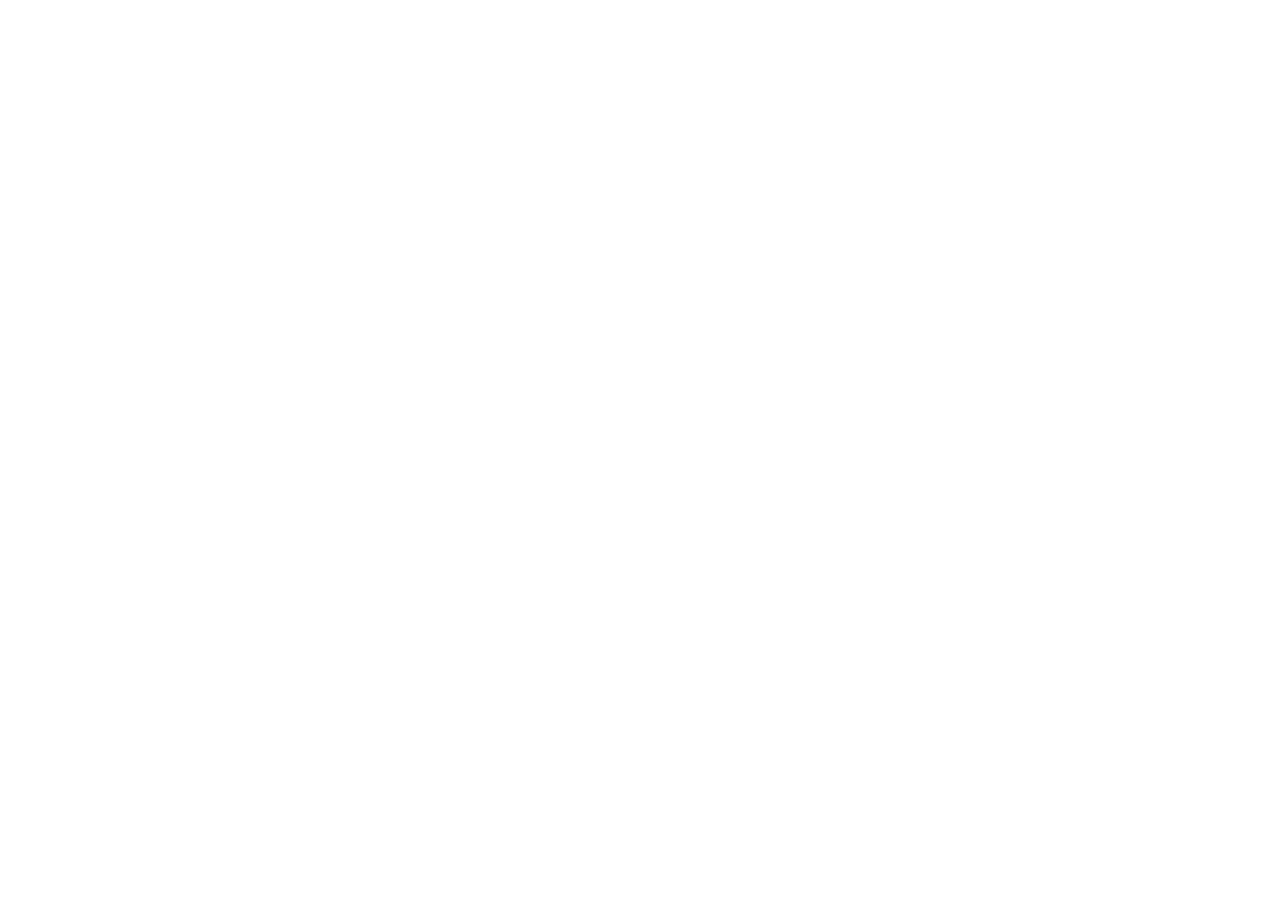
==== login.html @ ccfc02e6 "init project" ====
<!DOCTYPE html>
<html lang="en">

<head>
    <meta charset="UTF-8">
    <meta http-equiv="X-UA-Compatible" content="IE=edge">
    <meta name="viewport" content="width=device-width, initial-scale=1.0">
    <title>Document</title>
</head>

<body>

</body>

</html>
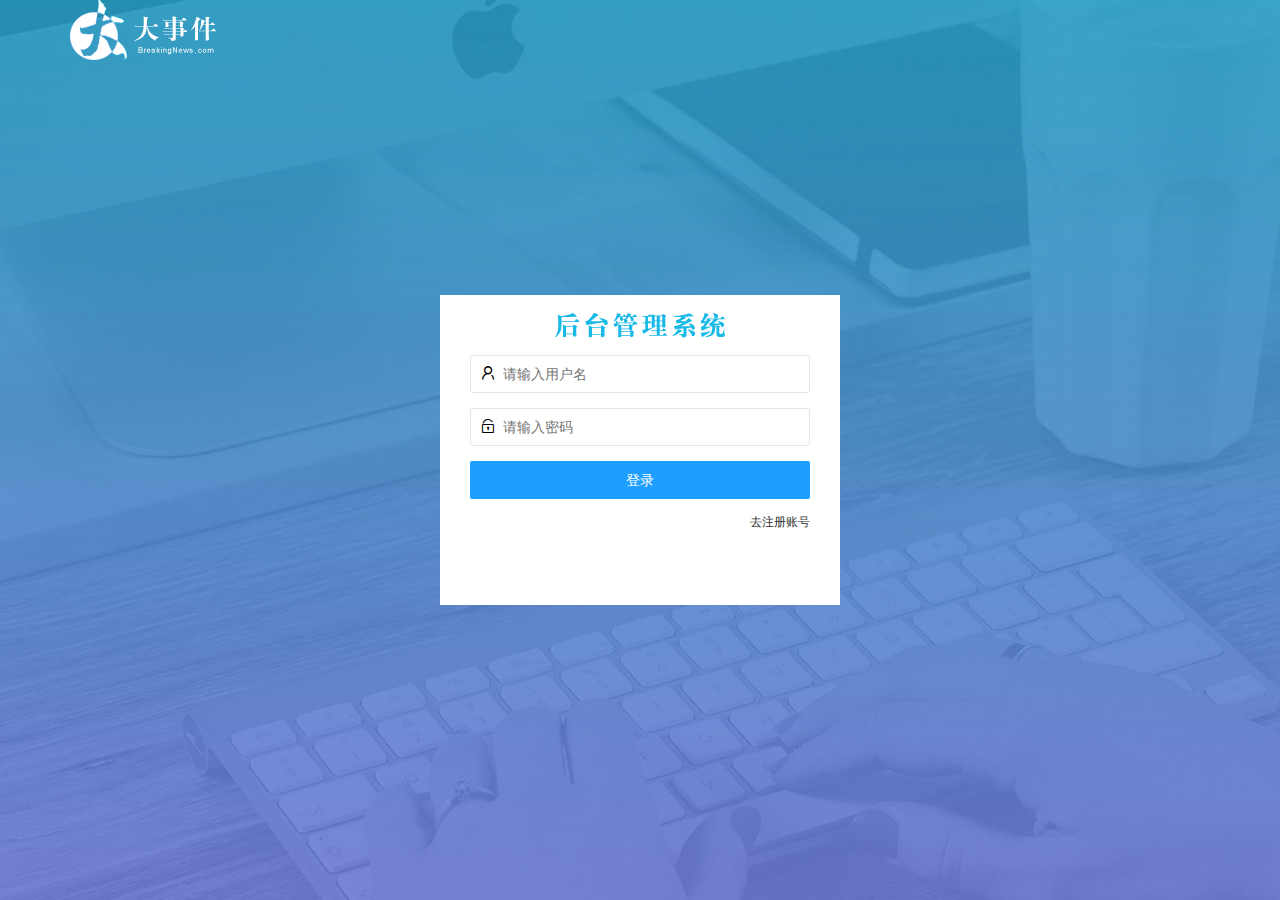
==== commit 0af7b463: "完成了登录和注册功能的开发" ====
--- a/login.html
+++ b/login.html
@@ -5,11 +5,90 @@
     <meta charset="UTF-8">
     <meta http-equiv="X-UA-Compatible" content="IE=edge">
     <meta name="viewport" content="width=device-width, initial-scale=1.0">
-    <title>Document</title>
+    <title>大事件登录注册</title>
+
+    <!-- 导入layui样式 -->
+    <link rel="stylesheet" href="assets/lib/layui/css/layui.css">
+    <link rel="stylesheet" href="assets/css/login.css">
 </head>
 
 <body>
+    <!-- 头部logo区域 -->
+    <div class="layui-main">
+        <img src="assets/images/logo.png" alt="" />
+    </div>
+    <!-- 登录注册区域 -->
+    <div class="loginAndRegBox">
 
+
+        <div class="title-box"></div>
+        <!-- 登录div -->
+        <div class="login-box">
+            <!-- 登录表单 -->
+            <form class="layui-form" id="form_login">
+                <!-- 用户名 -->
+                <div class="layui-form-item">
+                    <i class="layui-icon layui-icon-username"></i>
+                    <input type="text" required lay-verify="required" name="username" placeholder="请输入用户名" autocomplete="off" class="layui-input">
+
+                </div>
+                <!-- 密码 -->
+                <div class="layui-form-item">
+                    <i class="layui-icon layui-icon-password"></i>
+                    <input type="password" required lay-verify="required|pwd" name="password" placeholder="请输入密码" autocomplete="off" class="layui-input">
+                </div>
+                <!-- 登录按钮 -->
+                <div class="layui-form-item">
+                    <button class="layui-btn layui-btn-fluid layui-btn-normal" lay-submit lay-filter="formDemo">登录</button>
+
+                </div>
+                <div class="layui-form-item links">
+                    <a href="javascript:;" id="link_reg">去注册账号</a>
+                </div>
+            </form>
+
+        </div>
+        <!-- 注册div -->
+        <div class="reg-box">
+            <!-- 注册表单 -->
+            <form class="layui-form" id="form_reg">
+                <!-- 用户名 -->
+                <div class="layui-form-item">
+                    <i class="layui-icon layui-icon-username"></i>
+                    <input type="text" name="username" required lay-verify="required" placeholder="请输入用户名" autocomplete="off" class="layui-input">
+
+                </div>
+                <!-- 密码 -->
+                <div class="layui-form-item">
+                    <i class="layui-icon layui-icon-password"></i>
+                    <input type="password" name="password" required lay-verify="required|pwd" placeholder="请输入密码" autocomplete="off" class="layui-input">
+                </div>
+                <!-- 确认密码 -->
+                <div class="layui-form-item">
+                    <i class="layui-icon layui-icon-password"></i>
+                    <input type="password" name="repassword" required lay-verify="required|pwd|repwd" placeholder="再次确认密码" autocomplete="off" class="layui-input">
+                </div>
+                <!-- 注册按钮 -->
+                <div class="layui-form-item">
+                    <button class="layui-btn layui-btn-fluid layui-btn-normal" lay-submit lay-filter="formDemo">注册</button>
+
+                </div>
+                <div class="layui-form-item links">
+                    <a href="javascript:;" id="link_login">去登录</a>
+                </div>
+            </form>
+
+        </div>
+
+    </div>
+    <!-- 导入layuiJS文件 -->
+    <script src="assets/lib/layui/layui.all.js"></script>
+    <!-- 导入jQuery -->
+    <script src="assets/lib/jquery.js"></script>
+    <!-- 导入自己封装的baseAPI -->
+    <script src="assets/js/baseAPI.js"></script>
+    <!-- 导入自己的js -->
+    <script src="assets/js/login.js"></script>
 </body>
 
 </html>--- a/assets/lib/layui/css/layui.css
+++ b/assets/lib/layui/css/layui.css
@@ -0,0 +1,2 @@
+/** layui-v2.5.5 MIT License By https://www.layui.com */
+ .layui-inline,img{display:inline-block;vertical-align:middle}h1,h2,h3,h4,h5,h6{font-weight:400}.layui-edge,.layui-header,.layui-inline,.layui-main{position:relative}.layui-body,.layui-edge,.layui-elip{overflow:hidden}.layui-btn,.layui-edge,.layui-inline,img{vertical-align:middle}.layui-btn,.layui-disabled,.layui-icon,.layui-unselect{-moz-user-select:none;-webkit-user-select:none;-ms-user-select:none}.layui-elip,.layui-form-checkbox span,.layui-form-pane .layui-form-label{text-overflow:ellipsis;white-space:nowrap}.layui-breadcrumb,.layui-tree-btnGroup{visibility:hidden}blockquote,body,button,dd,div,dl,dt,form,h1,h2,h3,h4,h5,h6,input,li,ol,p,pre,td,textarea,th,ul{margin:0;padding:0;-webkit-tap-highlight-color:rgba(0,0,0,0)}a:active,a:hover{outline:0}img{border:none}li{list-style:none}table{border-collapse:collapse;border-spacing:0}h4,h5,h6{font-size:100%}button,input,optgroup,option,select,textarea{font-family:inherit;font-size:inherit;font-style:inherit;font-weight:inherit;outline:0}pre{white-space:pre-wrap;white-space:-moz-pre-wrap;white-space:-pre-wrap;white-space:-o-pre-wrap;word-wrap:break-word}body{line-height:24px;font:14px Helvetica Neue,Helvetica,PingFang SC,Tahoma,Arial,sans-serif}hr{height:1px;margin:10px 0;border:0;clear:both}a{color:#333;text-decoration:none}a:hover{color:#777}a cite{font-style:normal;*cursor:pointer}.layui-border-box,.layui-border-box *{box-sizing:border-box}.layui-box,.layui-box *{box-sizing:content-box}.layui-clear{clear:both;*zoom:1}.layui-clear:after{content:'\20';clear:both;*zoom:1;display:block;height:0}.layui-inline{*display:inline;*zoom:1}.layui-edge{display:inline-block;width:0;height:0;border-width:6px;border-style:dashed;border-color:transparent}.layui-edge-top{top:-4px;border-bottom-color:#999;border-bottom-style:solid}.layui-edge-right{border-left-color:#999;border-left-style:solid}.layui-edge-bottom{top:2px;border-top-color:#999;border-top-style:solid}.layui-edge-left{border-right-color:#999;border-right-style:solid}.layui-disabled,.layui-disabled:hover{color:#d2d2d2!important;cursor:not-allowed!important}.layui-circle{border-radius:100%}.layui-show{display:block!important}.layui-hide{display:none!important}@font-face{font-family:layui-icon;src:url(../font/iconfont.eot?v=250);src:url(../font/iconfont.eot?v=250#iefix) format('embedded-opentype'),url(../font/iconfont.woff2?v=250) format('woff2'),url(../font/iconfont.woff?v=250) format('woff'),url(../font/iconfont.ttf?v=250) format('truetype'),url(../font/iconfont.svg?v=250#layui-icon) format('svg')}.layui-icon{font-family:layui-icon!important;font-size:16px;font-style:normal;-webkit-font-smoothing:antialiased;-moz-osx-font-smoothing:grayscale}.layui-icon-reply-fill:before{content:"\e611"}.layui-icon-set-fill:before{content:"\e614"}.layui-icon-menu-fill:before{content:"\e60f"}.layui-icon-search:before{content:"\e615"}.layui-icon-share:before{content:"\e641"}.layui-icon-set-sm:before{content:"\e620"}.layui-icon-engine:before{content:"\e628"}.layui-icon-close:before{content:"\1006"}.layui-icon-close-fill:before{content:"\1007"}.layui-icon-chart-screen:before{content:"\e629"}.layui-icon-star:before{content:"\e600"}.layui-icon-circle-dot:before{content:"\e617"}.layui-icon-chat:before{content:"\e606"}.layui-icon-release:before{content:"\e609"}.layui-icon-list:before{content:"\e60a"}.layui-icon-chart:before{content:"\e62c"}.layui-icon-ok-circle:before{content:"\1005"}.layui-icon-layim-theme:before{content:"\e61b"}.layui-icon-table:before{content:"\e62d"}.layui-icon-right:before{content:"\e602"}.layui-icon-left:before{content:"\e603"}.layui-icon-cart-simple:before{content:"\e698"}.layui-icon-face-cry:before{content:"\e69c"}.layui-icon-face-smile:before{content:"\e6af"}.layui-icon-survey:before{content:"\e6b2"}.layui-icon-tree:before{content:"\e62e"}.layui-icon-upload-circle:before{content:"\e62f"}.layui-icon-add-circle:before{content:"\e61f"}.layui-icon-download-circle:before{content:"\e601"}.layui-icon-templeate-1:before{content:"\e630"}.layui-icon-util:before{content:"\e631"}.layui-icon-face-surprised:before{content:"\e664"}.layui-icon-edit:before{content:"\e642"}.layui-icon-speaker:before{content:"\e645"}.layui-icon-down:before{content:"\e61a"}.layui-icon-file:before{content:"\e621"}.layui-icon-layouts:before{content:"\e632"}.layui-icon-rate-half:before{content:"\e6c9"}.layui-icon-add-circle-fine:before{content:"\e608"}.layui-icon-prev-circle:before{content:"\e633"}.layui-icon-read:before{content:"\e705"}.layui-icon-404:before{content:"\e61c"}.layui-icon-carousel:before{content:"\e634"}.layui-icon-help:before{content:"\e607"}.layui-icon-code-circle:before{content:"\e635"}.layui-icon-water:before{content:"\e636"}.layui-icon-username:before{content:"\e66f"}.layui-icon-find-fill:before{content:"\e670"}.layui-icon-about:before{content:"\e60b"}.layui-icon-location:before{content:"\e715"}.layui-icon-up:before{content:"\e619"}.layui-icon-pause:before{content:"\e651"}.layui-icon-date:before{content:"\e637"}.layui-icon-layim-uploadfile:before{content:"\e61d"}.layui-icon-delete:before{content:"\e640"}.layui-icon-play:before{content:"\e652"}.layui-icon-top:before{content:"\e604"}.layui-icon-friends:before{content:"\e612"}.layui-icon-refresh-3:before{content:"\e9aa"}.layui-icon-ok:before{content:"\e605"}.layui-icon-layer:before{content:"\e638"}.layui-icon-face-smile-fine:before{content:"\e60c"}.layui-icon-dollar:before{content:"\e659"}.layui-icon-group:before{content:"\e613"}.layui-icon-layim-download:before{content:"\e61e"}.layui-icon-picture-fine:before{content:"\e60d"}.layui-icon-link:before{content:"\e64c"}.layui-icon-diamond:before{content:"\e735"}.layui-icon-log:before{content:"\e60e"}.layui-icon-rate-solid:before{content:"\e67a"}.layui-icon-fonts-del:before{content:"\e64f"}.layui-icon-unlink:before{content:"\e64d"}.layui-icon-fonts-clear:before{content:"\e639"}.layui-icon-triangle-r:before{content:"\e623"}.layui-icon-circle:before{content:"\e63f"}.layui-icon-radio:before{content:"\e643"}.layui-icon-align-center:before{content:"\e647"}.layui-icon-align-right:before{content:"\e648"}.layui-icon-align-left:before{content:"\e649"}.layui-icon-loading-1:before{content:"\e63e"}.layui-icon-return:before{content:"\e65c"}.layui-icon-fonts-strong:before{content:"\e62b"}.layui-icon-upload:before{content:"\e67c"}.layui-icon-dialogue:before{content:"\e63a"}.layui-icon-video:before{content:"\e6ed"}.layui-icon-headset:before{content:"\e6fc"}.layui-icon-cellphone-fine:before{content:"\e63b"}.layui-icon-add-1:before{content:"\e654"}.layui-icon-face-smile-b:before{content:"\e650"}.layui-icon-fonts-html:before{content:"\e64b"}.layui-icon-form:before{content:"\e63c"}.layui-icon-cart:before{content:"\e657"}.layui-icon-camera-fill:before{content:"\e65d"}.layui-icon-tabs:before{content:"\e62a"}.layui-icon-fonts-code:before{content:"\e64e"}.layui-icon-fire:before{content:"\e756"}.layui-icon-set:before{content:"\e716"}.layui-icon-fonts-u:before{content:"\e646"}.layui-icon-triangle-d:before{content:"\e625"}.layui-icon-tips:before{content:"\e702"}.layui-icon-picture:before{content:"\e64a"}.layui-icon-more-vertical:before{content:"\e671"}.layui-icon-flag:before{content:"\e66c"}.layui-icon-loading:before{content:"\e63d"}.layui-icon-fonts-i:before{content:"\e644"}.layui-icon-refresh-1:before{content:"\e666"}.layui-icon-rmb:before{content:"\e65e"}.layui-icon-home:before{content:"\e68e"}.layui-icon-user:before{content:"\e770"}.layui-icon-notice:before{content:"\e667"}.layui-icon-login-weibo:before{content:"\e675"}.layui-icon-voice:before{content:"\e688"}.layui-icon-upload-drag:before{content:"\e681"}.layui-icon-login-qq:before{content:"\e676"}.layui-icon-snowflake:before{content:"\e6b1"}.layui-icon-file-b:before{content:"\e655"}.layui-icon-template:before{content:"\e663"}.layui-icon-auz:before{content:"\e672"}.layui-icon-console:before{content:"\e665"}.layui-icon-app:before{content:"\e653"}.layui-icon-prev:before{content:"\e65a"}.layui-icon-website:before{content:"\e7ae"}.layui-icon-next:before{content:"\e65b"}.layui-icon-component:before{content:"\e857"}.layui-icon-more:before{content:"\e65f"}.layui-icon-login-wechat:before{content:"\e677"}.layui-icon-shrink-right:before{content:"\e668"}.layui-icon-spread-left:before{content:"\e66b"}.layui-icon-camera:before{content:"\e660"}.layui-icon-note:before{content:"\e66e"}.layui-icon-refresh:before{content:"\e669"}.layui-icon-female:before{content:"\e661"}.layui-icon-male:before{content:"\e662"}.layui-icon-password:before{content:"\e673"}.layui-icon-senior:before{content:"\e674"}.layui-icon-theme:before{content:"\e66a"}.layui-icon-tread:before{content:"\e6c5"}.layui-icon-praise:before{content:"\e6c6"}.layui-icon-star-fill:before{content:"\e658"}.layui-icon-rate:before{content:"\e67b"}.layui-icon-template-1:before{content:"\e656"}.layui-icon-vercode:before{content:"\e679"}.layui-icon-cellphone:before{content:"\e678"}.layui-icon-screen-full:before{content:"\e622"}.layui-icon-screen-restore:before{content:"\e758"}.layui-icon-cols:before{content:"\e610"}.layui-icon-export:before{content:"\e67d"}.layui-icon-print:before{content:"\e66d"}.layui-icon-slider:before{content:"\e714"}.layui-icon-addition:before{content:"\e624"}.layui-icon-subtraction:before{content:"\e67e"}.layui-icon-service:before{content:"\e626"}.layui-icon-transfer:before{content:"\e691"}.layui-main{width:1140px;margin:0 auto}.layui-header{z-index:1000;height:60px}.layui-header a:hover{transition:all .5s;-webkit-transition:all .5s}.layui-side{position:fixed;left:0;top:0;bottom:0;z-index:999;width:200px;overflow-x:hidden}.layui-side-scroll{position:relative;width:220px;height:100%;overflow-x:hidden}.layui-body{position:absolute;left:200px;right:0;top:0;bottom:0;z-index:998;width:auto;overflow-y:auto;box-sizing:border-box}.layui-layout-body{overflow:hidden}.layui-layout-admin .layui-header{background-color:#23262E}.layui-layout-admin .layui-side{top:60px;width:200px;overflow-x:hidden}.layui-layout-admin .layui-body{position:fixed;top:60px;bottom:44px}.layui-layout-admin .layui-main{width:auto;margin:0 15px}.layui-layout-admin .layui-footer{position:fixed;left:200px;right:0;bottom:0;height:44px;line-height:44px;padding:0 15px;background-color:#eee}.layui-layout-admin .layui-logo{position:absolute;left:0;top:0;width:200px;height:100%;line-height:60px;text-align:center;color:#009688;font-size:16px}.layui-layout-admin .layui-header .layui-nav{background:0 0}.layui-layout-left{position:absolute!important;left:200px;top:0}.layui-layout-right{position:absolute!important;right:0;top:0}.layui-container{position:relative;margin:0 auto;padding:0 15px;box-sizing:border-box}.layui-fluid{position:relative;margin:0 auto;padding:0 15px}.layui-row:after,.layui-row:before{content:'';display:block;clear:both}.layui-col-lg1,.layui-col-lg10,.layui-col-lg11,.layui-col-lg12,.layui-col-lg2,.layui-col-lg3,.layui-col-lg4,.layui-col-lg5,.layui-col-lg6,.layui-col-lg7,.layui-col-lg8,.layui-col-lg9,.layui-col-md1,.layui-col-md10,.layui-col-md11,.layui-col-md12,.layui-col-md2,.layui-col-md3,.layui-col-md4,.layui-col-md5,.layui-col-md6,.layui-col-md7,.layui-col-md8,.layui-col-md9,.layui-col-sm1,.layui-col-sm10,.layui-col-sm11,.layui-col-sm12,.layui-col-sm2,.layui-col-sm3,.layui-col-sm4,.layui-col-sm5,.layui-col-sm6,.layui-col-sm7,.layui-col-sm8,.layui-col-sm9,.layui-col-xs1,.layui-col-xs10,.layui-col-xs11,.layui-col-xs12,.layui-col-xs2,.layui-col-xs3,.layui-col-xs4,.layui-col-xs5,.layui-col-xs6,.layui-col-xs7,.layui-col-xs8,.layui-col-xs9{position:relative;display:block;box-sizing:border-box}.layui-col-xs1,.layui-col-xs10,.layui-col-xs11,.layui-col-xs12,.layui-col-xs2,.layui-col-xs3,.layui-col-xs4,.layui-col-xs5,.layui-col-xs6,.layui-col-xs7,.layui-col-xs8,.layui-col-xs9{float:left}.layui-col-xs1{width:8.33333333%}.layui-col-xs2{width:16.66666667%}.layui-col-xs3{width:25%}.layui-col-xs4{width:33.33333333%}.layui-col-xs5{width:41.66666667%}.layui-col-xs6{width:50%}.layui-col-xs7{width:58.33333333%}.layui-col-xs8{width:66.66666667%}.layui-col-xs9{width:75%}.layui-col-xs10{width:83.33333333%}.layui-col-xs11{width:91.66666667%}.layui-col-xs12{width:100%}.layui-col-xs-offset1{margin-left:8.33333333%}.layui-col-xs-offset2{margin-left:16.66666667%}.layui-col-xs-offset3{margin-left:25%}.layui-col-xs-offset4{margin-left:33.33333333%}.layui-col-xs-offset5{margin-left:41.66666667%}.layui-col-xs-offset6{margin-left:50%}.layui-col-xs-offset7{margin-left:58.33333333%}.layui-col-xs-offset8{margin-left:66.66666667%}.layui-col-xs-offset9{margin-left:75%}.layui-col-xs-offset10{margin-left:83.33333333%}.layui-col-xs-offset11{margin-left:91.66666667%}.layui-col-xs-offset12{margin-left:100%}@media screen and (max-width:768px){.layui-hide-xs{display:none!important}.layui-show-xs-block{display:block!important}.layui-show-xs-inline{display:inline!important}.layui-show-xs-inline-block{display:inline-block!important}}@media screen and (min-width:768px){.layui-container{width:750px}.layui-hide-sm{display:none!important}.layui-show-sm-block{display:block!important}.layui-show-sm-inline{display:inline!important}.layui-show-sm-inline-block{display:inline-block!important}.layui-col-sm1,.layui-col-sm10,.layui-col-sm11,.layui-col-sm12,.layui-col-sm2,.layui-col-sm3,.layui-col-sm4,.layui-col-sm5,.layui-col-sm6,.layui-col-sm7,.layui-col-sm8,.layui-col-sm9{float:left}.layui-col-sm1{width:8.33333333%}.layui-col-sm2{width:16.66666667%}.layui-col-sm3{width:25%}.layui-col-sm4{width:33.33333333%}.layui-col-sm5{width:41.66666667%}.layui-col-sm6{width:50%}.layui-col-sm7{width:58.33333333%}.layui-col-sm8{width:66.66666667%}.layui-col-sm9{width:75%}.layui-col-sm10{width:83.33333333%}.layui-col-sm11{width:91.66666667%}.layui-col-sm12{width:100%}.layui-col-sm-offset1{margin-left:8.33333333%}.layui-col-sm-offset2{margin-left:16.66666667%}.layui-col-sm-offset3{margin-left:25%}.layui-col-sm-offset4{margin-left:33.33333333%}.layui-col-sm-offset5{margin-left:41.66666667%}.layui-col-sm-offset6{margin-left:50%}.layui-col-sm-offset7{margin-left:58.33333333%}.layui-col-sm-offset8{margin-left:66.66666667%}.layui-col-sm-offset9{margin-left:75%}.layui-col-sm-offset10{margin-left:83.33333333%}.layui-col-sm-offset11{margin-left:91.66666667%}.layui-col-sm-offset12{margin-left:100%}}@media screen and (min-width:992px){.layui-container{width:970px}.layui-hide-md{display:none!important}.layui-show-md-block{display:block!important}.layui-show-md-inline{display:inline!important}.layui-show-md-inline-block{display:inline-block!important}.layui-col-md1,.layui-col-md10,.layui-col-md11,.layui-col-md12,.layui-col-md2,.layui-col-md3,.layui-col-md4,.layui-col-md5,.layui-col-md6,.layui-col-md7,.layui-col-md8,.layui-col-md9{float:left}.layui-col-md1{width:8.33333333%}.layui-col-md2{width:16.66666667%}.layui-col-md3{width:25%}.layui-col-md4{width:33.33333333%}.layui-col-md5{width:41.66666667%}.layui-col-md6{width:50%}.layui-col-md7{width:58.33333333%}.layui-col-md8{width:66.66666667%}.layui-col-md9{width:75%}.layui-col-md10{width:83.33333333%}.layui-col-md11{width:91.66666667%}.layui-col-md12{width:100%}.layui-col-md-offset1{margin-left:8.33333333%}.layui-col-md-offset2{margin-left:16.66666667%}.layui-col-md-offset3{margin-left:25%}.layui-col-md-offset4{margin-left:33.33333333%}.layui-col-md-offset5{margin-left:41.66666667%}.layui-col-md-offset6{margin-left:50%}.layui-col-md-offset7{margin-left:58.33333333%}.layui-col-md-offset8{margin-left:66.66666667%}.layui-col-md-offset9{margin-left:75%}.layui-col-md-offset10{margin-left:83.33333333%}.layui-col-md-offset11{margin-left:91.66666667%}.layui-col-md-offset12{margin-left:100%}}@media screen and (min-width:1200px){.layui-container{width:1170px}.layui-hide-lg{display:none!important}.layui-show-lg-block{display:block!important}.layui-show-lg-inline{display:inline!important}.layui-show-lg-inline-block{display:inline-block!important}.layui-col-lg1,.layui-col-lg10,.layui-col-lg11,.layui-col-lg12,.layui-col-lg2,.layui-col-lg3,.layui-col-lg4,.layui-col-lg5,.layui-col-lg6,.layui-col-lg7,.layui-col-lg8,.layui-col-lg9{float:left}.layui-col-lg1{width:8.33333333%}.layui-col-lg2{width:16.66666667%}.layui-col-lg3{width:25%}.layui-col-lg4{width:33.33333333%}.layui-col-lg5{width:41.66666667%}.layui-col-lg6{width:50%}.layui-col-lg7{width:58.33333333%}.layui-col-lg8{width:66.66666667%}.layui-col-lg9{width:75%}.layui-col-lg10{width:83.33333333%}.layui-col-lg11{width:91.66666667%}.layui-col-lg12{width:100%}.layui-col-lg-offset1{margin-left:8.33333333%}.layui-col-lg-offset2{margin-left:16.66666667%}.layui-col-lg-offset3{margin-left:25%}.layui-col-lg-offset4{margin-left:33.33333333%}.layui-col-lg-offset5{margin-left:41.66666667%}.layui-col-lg-offset6{margin-left:50%}.layui-col-lg-offset7{margin-left:58.33333333%}.layui-col-lg-offset8{margin-left:66.66666667%}.layui-col-lg-offset9{margin-left:75%}.layui-col-lg-offset10{margin-left:83.33333333%}.layui-col-lg-offset11{margin-left:91.66666667%}.layui-col-lg-offset12{margin-left:100%}}.layui-col-space1{margin:-.5px}.layui-col-space1>*{padding:.5px}.layui-col-space3{margin:-1.5px}.layui-col-space3>*{padding:1.5px}.layui-col-space5{margin:-2.5px}.layui-col-space5>*{padding:2.5px}.layui-col-space8{margin:-3.5px}.layui-col-space8>*{padding:3.5px}.layui-col-space10{margin:-5px}.layui-col-space10>*{padding:5px}.layui-col-space12{margin:-6px}.layui-col-space12>*{padding:6px}.layui-col-space15{margin:-7.5px}.layui-col-space15>*{padding:7.5px}.layui-col-space18{margin:-9px}.layui-col-space18>*{padding:9px}.layui-col-space20{margin:-10px}.layui-col-space20>*{padding:10px}.layui-col-space22{margin:-11px}.layui-col-space22>*{padding:11px}.layui-col-space25{margin:-12.5px}.layui-col-space25>*{padding:12.5px}.layui-col-space30{margin:-15px}.layui-col-space30>*{padding:15px}.layui-btn,.layui-input,.layui-select,.layui-textarea,.layui-upload-button{outline:0;-webkit-appearance:none;transition:all .3s;-webkit-transition:all .3s;box-sizing:border-box}.layui-elem-quote{margin-bottom:10px;padding:15px;line-height:22px;border-left:5px solid #009688;border-radius:0 2px 2px 0;background-color:#f2f2f2}.layui-quote-nm{border-style:solid;border-width:1px 1px 1px 5px;background:0 0}.layui-elem-field{margin-bottom:10px;padding:0;border-width:1px;border-style:solid}.layui-elem-field legend{margin-left:20px;padding:0 10px;font-size:20px;font-weight:300}.layui-field-title{margin:10px 0 20px;border-width:1px 0 0}.layui-field-box{padding:10px 15px}.layui-field-title .layui-field-box{padding:10px 0}.layui-progress{position:relative;height:6px;border-radius:20px;background-color:#e2e2e2}.layui-progress-bar{position:absolute;left:0;top:0;width:0;max-width:100%;height:6px;border-radius:20px;text-align:right;background-color:#5FB878;transition:all .3s;-webkit-transition:all .3s}.layui-progress-big,.layui-progress-big .layui-progress-bar{height:18px;line-height:18px}.layui-progress-text{position:relative;top:-20px;line-height:18px;font-size:12px;color:#666}.layui-progress-big .layui-progress-text{position:static;padding:0 10px;color:#fff}.layui-collapse{border-width:1px;border-style:solid;border-radius:2px}.layui-colla-content,.layui-colla-item{border-top-width:1px;border-top-style:solid}.layui-colla-item:first-child{border-top:none}.layui-colla-title{position:relative;height:42px;line-height:42px;padding:0 15px 0 35px;color:#333;background-color:#f2f2f2;cursor:pointer;font-size:14px;overflow:hidden}.layui-colla-content{display:none;padding:10px 15px;line-height:22px;color:#666}.layui-colla-icon{position:absolute;left:15px;top:0;font-size:14px}.layui-card{margin-bottom:15px;border-radius:2px;background-color:#fff;box-shadow:0 1px 2px 0 rgba(0,0,0,.05)}.layui-card:last-child{margin-bottom:0}.layui-card-header{position:relative;height:42px;line-height:42px;padding:0 15px;border-bottom:1px solid #f6f6f6;color:#333;border-radius:2px 2px 0 0;font-size:14px}.layui-bg-black,.layui-bg-blue,.layui-bg-cyan,.layui-bg-green,.layui-bg-orange,.layui-bg-red{color:#fff!important}.layui-card-body{position:relative;padding:10px 15px;line-height:24px}.layui-card-body[pad15]{padding:15px}.layui-card-body[pad20]{padding:20px}.layui-card-body .layui-table{margin:5px 0}.layui-card .layui-tab{margin:0}.layui-panel-window{position:relative;padding:15px;border-radius:0;border-top:5px solid #E6E6E6;background-color:#fff}.layui-auxiliar-moving{position:fixed;left:0;right:0;top:0;bottom:0;width:100%;height:100%;background:0 0;z-index:9999999999}.layui-form-label,.layui-form-mid,.layui-form-select,.layui-input-block,.layui-input-inline,.layui-textarea{position:relative}.layui-bg-red{background-color:#FF5722!important}.layui-bg-orange{background-color:#FFB800!important}.layui-bg-green{background-color:#009688!important}.layui-bg-cyan{background-color:#2F4056!important}.layui-bg-blue{background-color:#1E9FFF!important}.layui-bg-black{background-color:#393D49!important}.layui-bg-gray{background-color:#eee!important;color:#666!important}.layui-badge-rim,.layui-colla-content,.layui-colla-item,.layui-collapse,.layui-elem-field,.layui-form-pane .layui-form-item[pane],.layui-form-pane .layui-form-label,.layui-input,.layui-layedit,.layui-layedit-tool,.layui-quote-nm,.layui-select,.layui-tab-bar,.layui-tab-card,.layui-tab-title,.layui-tab-title .layui-this:after,.layui-textarea{border-color:#e6e6e6}.layui-timeline-item:before,hr{background-color:#e6e6e6}.layui-text{line-height:22px;font-size:14px;color:#666}.layui-text h1,.layui-text h2,.layui-text h3{font-weight:500;color:#333}.layui-text h1{font-size:30px}.layui-text h2{font-size:24px}.layui-text h3{font-size:18px}.layui-text a:not(.layui-btn){color:#01AAED}.layui-text a:not(.layui-btn):hover{text-decoration:underline}.layui-text ul{padding:5px 0 5px 15px}.layui-text ul li{margin-top:5px;list-style-type:disc}.layui-text em,.layui-word-aux{color:#999!important;padding:0 5px!important}.layui-btn{display:inline-block;height:38px;line-height:38px;padding:0 18px;background-color:#009688;color:#fff;white-space:nowrap;text-align:center;font-size:14px;border:none;border-radius:2px;cursor:pointer}.layui-btn:hover{opacity:.8;filter:alpha(opacity=80);color:#fff}.layui-btn:active{opacity:1;filter:alpha(opacity=100)}.layui-btn+.layui-btn{margin-left:10px}.layui-btn-container{font-size:0}.layui-btn-container .layui-btn{margin-right:10px;margin-bottom:10px}.layui-btn-container .layui-btn+.layui-btn{margin-left:0}.layui-table .layui-btn-container .layui-btn{margin-bottom:9px}.layui-btn-radius{border-radius:100px}.layui-btn .layui-icon{margin-right:3px;font-size:18px;vertical-align:bottom;vertical-align:middle\9}.layui-btn-primary{border:1px solid #C9C9C9;background-color:#fff;color:#555}.layui-btn-primary:hover{border-color:#009688;color:#333}.layui-btn-normal{background-color:#1E9FFF}.layui-btn-warm{background-color:#FFB800}.layui-btn-danger{background-color:#FF5722}.layui-btn-checked{background-color:#5FB878}.layui-btn-disabled,.layui-btn-disabled:active,.layui-btn-disabled:hover{border:1px solid #e6e6e6;background-color:#FBFBFB;color:#C9C9C9;cursor:not-allowed;opacity:1}.layui-btn-lg{height:44px;line-height:44px;padding:0 25px;font-size:16px}.layui-btn-sm{height:30px;line-height:30px;padding:0 10px;font-size:12px}.layui-btn-sm i{font-size:16px!important}.layui-btn-xs{height:22px;line-height:22px;padding:0 5px;font-size:12px}.layui-btn-xs i{font-size:14px!important}.layui-btn-group{display:inline-block;vertical-align:middle;font-size:0}.layui-btn-group .layui-btn{margin-left:0!important;margin-right:0!important;border-left:1px solid rgba(255,255,255,.5);border-radius:0}.layui-btn-group .layui-btn-primary{border-left:none}.layui-btn-group .layui-btn-primary:hover{border-color:#C9C9C9;color:#009688}.layui-btn-group .layui-btn:first-child{border-left:none;border-radius:2px 0 0 2px}.layui-btn-group .layui-btn-primary:first-child{border-left:1px solid #c9c9c9}.layui-btn-group .layui-btn:last-child{border-radius:0 2px 2px 0}.layui-btn-group .layui-btn+.layui-btn{margin-left:0}.layui-btn-group+.layui-btn-group{margin-left:10px}.layui-btn-fluid{width:100%}.layui-input,.layui-select,.layui-textarea{height:38px;line-height:1.3;line-height:38px\9;border-width:1px;border-style:solid;background-color:#fff;border-radius:2px}.layui-input::-webkit-input-placeholder,.layui-select::-webkit-input-placeholder,.layui-textarea::-webkit-input-placeholder{line-height:1.3}.layui-input,.layui-textarea{display:block;width:100%;padding-left:10px}.layui-input:hover,.layui-textarea:hover{border-color:#D2D2D2!important}.layui-input:focus,.layui-textarea:focus{border-color:#C9C9C9!important}.layui-textarea{min-height:100px;height:auto;line-height:20px;padding:6px 10px;resize:vertical}.layui-select{padding:0 10px}.layui-form input[type=checkbox],.layui-form input[type=radio],.layui-form select{display:none}.layui-form [lay-ignore]{display:initial}.layui-form-item{margin-bottom:15px;clear:both;*zoom:1}.layui-form-item:after{content:'\20';clear:both;*zoom:1;display:block;height:0}.layui-form-label{float:left;display:block;padding:9px 15px;width:80px;font-weight:400;line-height:20px;text-align:right}.layui-form-label-col{display:block;float:none;padding:9px 0;line-height:20px;text-align:left}.layui-form-item .layui-inline{margin-bottom:5px;margin-right:10px}.layui-input-block{margin-left:110px;min-height:36px}.layui-input-inline{display:inline-block;vertical-align:middle}.layui-form-item .layui-input-inline{float:left;width:190px;margin-right:10px}.layui-form-text .layui-input-inline{width:auto}.layui-form-mid{float:left;display:block;padding:9px 0!important;line-height:20px;margin-right:10px}.layui-form-danger+.layui-form-select .layui-input,.layui-form-danger:focus{border-color:#FF5722!important}.layui-form-select .layui-input{padding-right:30px;cursor:pointer}.layui-form-select .layui-edge{position:absolute;right:10px;top:50%;margin-top:-3px;cursor:pointer;border-width:6px;border-top-color:#c2c2c2;border-top-style:solid;transition:all .3s;-webkit-transition:all .3s}.layui-form-select dl{display:none;position:absolute;left:0;top:42px;padding:5px 0;z-index:899;min-width:100%;border:1px solid #d2d2d2;max-height:300px;overflow-y:auto;background-color:#fff;border-radius:2px;box-shadow:0 2px 4px rgba(0,0,0,.12);box-sizing:border-box}.layui-form-select dl dd,.layui-form-select dl dt{padding:0 10px;line-height:36px;white-space:nowrap;overflow:hidden;text-overflow:ellipsis}.layui-form-select dl dt{font-size:12px;color:#999}.layui-form-select dl dd{cursor:pointer}.layui-form-select dl dd:hover{background-color:#f2f2f2;-webkit-transition:.5s all;transition:.5s all}.layui-form-select .layui-select-group dd{padding-left:20px}.layui-form-select dl dd.layui-select-tips{padding-left:10px!important;color:#999}.layui-form-select dl dd.layui-this{background-color:#5FB878;color:#fff}.layui-form-checkbox,.layui-form-select dl dd.layui-disabled{background-color:#fff}.layui-form-selected dl{display:block}.layui-form-checkbox,.layui-form-checkbox *,.layui-form-switch{display:inline-block;vertical-align:middle}.layui-form-selected .layui-edge{margin-top:-9px;-webkit-transform:rotate(180deg);transform:rotate(180deg);margin-top:-3px\9}:root .layui-form-selected .layui-edge{margin-top:-9px\0/IE9}.layui-form-selectup dl{top:auto;bottom:42px}.layui-select-none{margin:5px 0;text-align:center;color:#999}.layui-select-disabled .layui-disabled{border-color:#eee!important}.layui-select-disabled .layui-edge{border-top-color:#d2d2d2}.layui-form-checkbox{position:relative;height:30px;line-height:30px;margin-right:10px;padding-right:30px;cursor:pointer;font-size:0;-webkit-transition:.1s linear;transition:.1s linear;box-sizing:border-box}.layui-form-checkbox span{padding:0 10px;height:100%;font-size:14px;border-radius:2px 0 0 2px;background-color:#d2d2d2;color:#fff;overflow:hidden}.layui-form-checkbox:hover span{background-color:#c2c2c2}.layui-form-checkbox i{position:absolute;right:0;top:0;width:30px;height:28px;border:1px solid #d2d2d2;border-left:none;border-radius:0 2px 2px 0;color:#fff;font-size:20px;text-align:center}.layui-form-checkbox:hover i{border-color:#c2c2c2;color:#c2c2c2}.layui-form-checked,.layui-form-checked:hover{border-color:#5FB878}.layui-form-checked span,.layui-form-checked:hover span{background-color:#5FB878}.layui-form-checked i,.layui-form-checked:hover i{color:#5FB878}.layui-form-item .layui-form-checkbox{margin-top:4px}.layui-form-checkbox[lay-skin=primary]{height:auto!important;line-height:normal!important;min-width:18px;min-height:18px;border:none!important;margin-right:0;padding-left:28px;padding-right:0;background:0 0}.layui-form-checkbox[lay-skin=primary] span{padding-left:0;padding-right:15px;line-height:18px;background:0 0;color:#666}.layui-form-checkbox[lay-skin=primary] i{right:auto;left:0;width:16px;height:16px;line-height:16px;border:1px solid #d2d2d2;font-size:12px;border-radius:2px;background-color:#fff;-webkit-transition:.1s linear;transition:.1s linear}.layui-form-checkbox[lay-skin=primary]:hover i{border-color:#5FB878;color:#fff}.layui-form-checked[lay-skin=primary] i{border-color:#5FB878!important;background-color:#5FB878;color:#fff}.layui-checkbox-disbaled[lay-skin=primary] span{background:0 0!important;color:#c2c2c2}.layui-checkbox-disbaled[lay-skin=primary]:hover i{border-color:#d2d2d2}.layui-form-item .layui-form-checkbox[lay-skin=primary]{margin-top:10px}.layui-form-switch{position:relative;height:22px;line-height:22px;min-width:35px;padding:0 5px;margin-top:8px;border:1px solid #d2d2d2;border-radius:20px;cursor:pointer;background-color:#fff;-webkit-transition:.1s linear;transition:.1s linear}.layui-form-switch i{position:absolute;left:5px;top:3px;width:16px;height:16px;border-radius:20px;background-color:#d2d2d2;-webkit-transition:.1s linear;transition:.1s linear}.layui-form-switch em{position:relative;top:0;width:25px;margin-left:21px;padding:0!important;text-align:center!important;color:#999!important;font-style:normal!important;font-size:12px}.layui-form-onswitch{border-color:#5FB878;background-color:#5FB878}.layui-checkbox-disbaled,.layui-checkbox-disbaled i{border-color:#e2e2e2!important}.layui-form-onswitch i{left:100%;margin-left:-21px;background-color:#fff}.layui-form-onswitch em{margin-left:5px;margin-right:21px;color:#fff!important}.layui-checkbox-disbaled span{background-color:#e2e2e2!important}.layui-checkbox-disbaled:hover i{color:#fff!important}[lay-radio]{display:none}.layui-form-radio,.layui-form-radio *{display:inline-block;vertical-align:middle}.layui-form-radio{line-height:28px;margin:6px 10px 0 0;padding-right:10px;cursor:pointer;font-size:0}.layui-form-radio *{font-size:14px}.layui-form-radio>i{margin-right:8px;font-size:22px;color:#c2c2c2}.layui-form-radio>i:hover,.layui-form-radioed>i{color:#5FB878}.layui-radio-disbaled>i{color:#e2e2e2!important}.layui-form-pane .layui-form-label{width:110px;padding:8px 15px;height:38px;line-height:20px;border-width:1px;border-style:solid;border-radius:2px 0 0 2px;text-align:center;background-color:#FBFBFB;overflow:hidden;box-sizing:border-box}.layui-form-pane .layui-input-inline{margin-left:-1px}.layui-form-pane .layui-input-block{margin-left:110px;left:-1px}.layui-form-pane .layui-input{border-radius:0 2px 2px 0}.layui-form-pane .layui-form-text .layui-form-label{float:none;width:100%;border-radius:2px;box-sizing:border-box;text-align:left}.layui-form-pane .layui-form-text .layui-input-inline{display:block;margin:0;top:-1px;clear:both}.layui-form-pane .layui-form-text .layui-input-block{margin:0;left:0;top:-1px}.layui-form-pane .layui-form-text .layui-textarea{min-height:100px;border-radius:0 0 2px 2px}.layui-form-pane .layui-form-checkbox{margin:4px 0 4px 10px}.layui-form-pane .layui-form-radio,.layui-form-pane .layui-form-switch{margin-top:6px;margin-left:10px}.layui-form-pane .layui-form-item[pane]{position:relative;border-width:1px;border-style:solid}.layui-form-pane .layui-form-item[pane] .layui-form-label{position:absolute;left:0;top:0;height:100%;border-width:0 1px 0 0}.layui-form-pane .layui-form-item[pane] .layui-input-inline{margin-left:110px}@media screen and (max-width:450px){.layui-form-item .layui-form-label{text-overflow:ellipsis;overflow:hidden;white-space:nowrap}.layui-form-item .layui-inline{display:block;margin-right:0;margin-bottom:20px;clear:both}.layui-form-item .layui-inline:after{content:'\20';clear:both;display:block;height:0}.layui-form-item .layui-input-inline{display:block;float:none;left:-3px;width:auto;margin:0 0 10px 112px}.layui-form-item .layui-input-inline+.layui-form-mid{margin-left:110px;top:-5px;padding:0}.layui-form-item .layui-form-checkbox{margin-right:5px;margin-bottom:5px}}.layui-layedit{border-width:1px;border-style:solid;border-radius:2px}.layui-layedit-tool{padding:3px 5px;border-bottom-width:1px;border-bottom-style:solid;font-size:0}.layedit-tool-fixed{position:fixed;top:0;border-top:1px solid #e2e2e2}.layui-layedit-tool .layedit-tool-mid,.layui-layedit-tool .layui-icon{display:inline-block;vertical-align:middle;text-align:center;font-size:14px}.layui-layedit-tool .layui-icon{position:relative;width:32px;height:30px;line-height:30px;margin:3px 5px;color:#777;cursor:pointer;border-radius:2px}.layui-layedit-tool .layui-icon:hover{color:#393D49}.layui-layedit-tool .layui-icon:active{color:#000}.layui-layedit-tool .layedit-tool-active{background-color:#e2e2e2;color:#000}.layui-layedit-tool .layui-disabled,.layui-layedit-tool .layui-disabled:hover{color:#d2d2d2;cursor:not-allowed}.layui-layedit-tool .layedit-tool-mid{width:1px;height:18px;margin:0 10px;background-color:#d2d2d2}.layedit-tool-html{width:50px!important;font-size:30px!important}.layedit-tool-b,.layedit-tool-code,.layedit-tool-help{font-size:16px!important}.layedit-tool-d,.layedit-tool-face,.layedit-tool-image,.layedit-tool-unlink{font-size:18px!important}.layedit-tool-image input{position:absolute;font-size:0;left:0;top:0;width:100%;height:100%;opacity:.01;filter:Alpha(opacity=1);cursor:pointer}.layui-layedit-iframe iframe{display:block;width:100%}#LAY_layedit_code{overflow:hidden}.layui-laypage{display:inline-block;*display:inline;*zoom:1;vertical-align:middle;margin:10px 0;font-size:0}.layui-laypage>a:first-child,.layui-laypage>a:first-child em{border-radius:2px 0 0 2px}.layui-laypage>a:last-child,.layui-laypage>a:last-child em{border-radius:0 2px 2px 0}.layui-laypage>:first-child{margin-left:0!important}.layui-laypage>:last-child{margin-right:0!important}.layui-laypage a,.layui-laypage button,.layui-laypage input,.layui-laypage select,.layui-laypage span{border:1px solid #e2e2e2}.layui-laypage a,.layui-laypage span{display:inline-block;*display:inline;*zoom:1;vertical-align:middle;padding:0 15px;height:28px;line-height:28px;margin:0 -1px 5px 0;background-color:#fff;color:#333;font-size:12px}.layui-flow-more a *,.layui-laypage input,.layui-table-view select[lay-ignore]{display:inline-block}.layui-laypage a:hover{color:#009688}.layui-laypage em{font-style:normal}.layui-laypage .layui-laypage-spr{color:#999;font-weight:700}.layui-laypage a{text-decoration:none}.layui-laypage .layui-laypage-curr{position:relative}.layui-laypage .layui-laypage-curr em{position:relative;color:#fff}.layui-laypage .layui-laypage-curr .layui-laypage-em{position:absolute;left:-1px;top:-1px;padding:1px;width:100%;height:100%;background-color:#009688}.layui-laypage-em{border-radius:2px}.layui-laypage-next em,.layui-laypage-prev em{font-family:Sim sun;font-size:16px}.layui-laypage .layui-laypage-count,.layui-laypage .layui-laypage-limits,.layui-laypage .layui-laypage-refresh,.layui-laypage .layui-laypage-skip{margin-left:10px;margin-right:10px;padding:0;border:none}.layui-laypage .layui-laypage-limits,.layui-laypage .layui-laypage-refresh{vertical-align:top}.layui-laypage .layui-laypage-refresh i{font-size:18px;cursor:pointer}.layui-laypage select{height:22px;padding:3px;border-radius:2px;cursor:pointer}.layui-laypage .layui-laypage-skip{height:30px;line-height:30px;color:#999}.layui-laypage button,.layui-laypage input{height:30px;line-height:30px;border-radius:2px;vertical-align:top;background-color:#fff;box-sizing:border-box}.layui-laypage input{width:40px;margin:0 10px;padding:0 3px;text-align:center}.layui-laypage input:focus,.layui-laypage select:focus{border-color:#009688!important}.layui-laypage button{margin-left:10px;padding:0 10px;cursor:pointer}.layui-table,.layui-table-view{margin:10px 0}.layui-flow-more{margin:10px 0;text-align:center;color:#999;font-size:14px}.layui-flow-more a{height:32px;line-height:32px}.layui-flow-more a *{vertical-align:top}.layui-flow-more a cite{padding:0 20px;border-radius:3px;background-color:#eee;color:#333;font-style:normal}.layui-flow-more a cite:hover{opacity:.8}.layui-flow-more a i{font-size:30px;color:#737383}.layui-table{width:100%;background-color:#fff;color:#666}.layui-table tr{transition:all .3s;-webkit-transition:all .3s}.layui-table th{text-align:left;font-weight:400}.layui-table tbody tr:hover,.layui-table thead tr,.layui-table-click,.layui-table-header,.layui-table-hover,.layui-table-mend,.layui-table-patch,.layui-table-tool,.layui-table-total,.layui-table-total tr,.layui-table[lay-even] tr:nth-child(even){background-color:#f2f2f2}.layui-table td,.layui-table th,.layui-table-col-set,.layui-table-fixed-r,.layui-table-grid-down,.layui-table-header,.layui-table-page,.layui-table-tips-main,.layui-table-tool,.layui-table-total,.layui-table-view,.layui-table[lay-skin=line],.layui-table[lay-skin=row]{border-width:1px;border-style:solid;border-color:#e6e6e6}.layui-table td,.layui-table th{position:relative;padding:9px 15px;min-height:20px;line-height:20px;font-size:14px}.layui-table[lay-skin=line] td,.layui-table[lay-skin=line] th{border-width:0 0 1px}.layui-table[lay-skin=row] td,.layui-table[lay-skin=row] th{border-width:0 1px 0 0}.layui-table[lay-skin=nob] td,.layui-table[lay-skin=nob] th{border:none}.layui-table img{max-width:100px}.layui-table[lay-size=lg] td,.layui-table[lay-size=lg] th{padding:15px 30px}.layui-table-view .layui-table[lay-size=lg] .layui-table-cell{height:40px;line-height:40px}.layui-table[lay-size=sm] td,.layui-table[lay-size=sm] th{font-size:12px;padding:5px 10px}.layui-table-view .layui-table[lay-size=sm] .layui-table-cell{height:20px;line-height:20px}.layui-table[lay-data]{display:none}.layui-table-box{position:relative;overflow:hidden}.layui-table-view .layui-table{position:relative;width:auto;margin:0}.layui-table-view .layui-table[lay-skin=line]{border-width:0 1px 0 0}.layui-table-view .layui-table[lay-skin=row]{border-width:0 0 1px}.layui-table-view .layui-table td,.layui-table-view .layui-table th{padding:5px 0;border-top:none;border-left:none}.layui-table-view .layui-table th.layui-unselect .layui-table-cell span{cursor:pointer}.layui-table-view .layui-table td{cursor:default}.layui-table-view .layui-table td[data-edit=text]{cursor:text}.layui-table-view .layui-form-checkbox[lay-skin=primary] i{width:18px;height:18px}.layui-table-view .layui-form-radio{line-height:0;padding:0}.layui-table-view .layui-form-radio>i{margin:0;font-size:20px}.layui-table-init{position:absolute;left:0;top:0;width:100%;height:100%;text-align:center;z-index:110}.layui-table-init .layui-icon{position:absolute;left:50%;top:50%;margin:-15px 0 0 -15px;font-size:30px;color:#c2c2c2}.layui-table-header{border-width:0 0 1px;overflow:hidden}.layui-table-header .layui-table{margin-bottom:-1px}.layui-table-tool .layui-inline[lay-event]{position:relative;width:26px;height:26px;padding:5px;line-height:16px;margin-right:10px;text-align:center;color:#333;border:1px solid #ccc;cursor:pointer;-webkit-transition:.5s all;transition:.5s all}.layui-table-tool .layui-inline[lay-event]:hover{border:1px solid #999}.layui-table-tool-temp{padding-right:120px}.layui-table-tool-self{position:absolute;right:17px;top:10px}.layui-table-tool .layui-table-tool-self .layui-inline[lay-event]{margin:0 0 0 10px}.layui-table-tool-panel{position:absolute;top:29px;left:-1px;padding:5px 0;min-width:150px;min-height:40px;border:1px solid #d2d2d2;text-align:left;overflow-y:auto;background-color:#fff;box-shadow:0 2px 4px rgba(0,0,0,.12)}.layui-table-cell,.layui-table-tool-panel li{overflow:hidden;text-overflow:ellipsis;white-space:nowrap}.layui-table-tool-panel li{padding:0 10px;line-height:30px;-webkit-transition:.5s all;transition:.5s all}.layui-table-tool-panel li .layui-form-checkbox[lay-skin=primary]{width:100%;padding-left:28px}.layui-table-tool-panel li:hover{background-color:#f2f2f2}.layui-table-tool-panel li .layui-form-checkbox[lay-skin=primary] i{position:absolute;left:0;top:0}.layui-table-tool-panel li .layui-form-checkbox[lay-skin=primary] span{padding:0}.layui-table-tool .layui-table-tool-self .layui-table-tool-panel{left:auto;right:-1px}.layui-table-col-set{position:absolute;right:0;top:0;width:20px;height:100%;border-width:0 0 0 1px;background-color:#fff}.layui-table-sort{width:10px;height:20px;margin-left:5px;cursor:pointer!important}.layui-table-sort .layui-edge{position:absolute;left:5px;border-width:5px}.layui-table-sort .layui-table-sort-asc{top:3px;border-top:none;border-bottom-style:solid;border-bottom-color:#b2b2b2}.layui-table-sort .layui-table-sort-asc:hover{border-bottom-color:#666}.layui-table-sort .layui-table-sort-desc{bottom:5px;border-bottom:none;border-top-style:solid;border-top-color:#b2b2b2}.layui-table-sort .layui-table-sort-desc:hover{border-top-color:#666}.layui-table-sort[lay-sort=asc] .layui-table-sort-asc{border-bottom-color:#000}.layui-table-sort[lay-sort=desc] .layui-table-sort-desc{border-top-color:#000}.layui-table-cell{height:28px;line-height:28px;padding:0 15px;position:relative;box-sizing:border-box}.layui-table-cell .layui-form-checkbox[lay-skin=primary]{top:-1px;padding:0}.layui-table-cell .layui-table-link{color:#01AAED}.laytable-cell-checkbox,.laytable-cell-numbers,.laytable-cell-radio,.laytable-cell-space{padding:0;text-align:center}.layui-table-body{position:relative;overflow:auto;margin-right:-1px;margin-bottom:-1px}.layui-table-body .layui-none{line-height:26px;padding:15px;text-align:center;color:#999}.layui-table-fixed{position:absolute;left:0;top:0;z-index:101}.layui-table-fixed .layui-table-body{overflow:hidden}.layui-table-fixed-l{box-shadow:0 -1px 8px rgba(0,0,0,.08)}.layui-table-fixed-r{left:auto;right:-1px;border-width:0 0 0 1px;box-shadow:-1px 0 8px rgba(0,0,0,.08)}.layui-table-fixed-r .layui-table-header{position:relative;overflow:visible}.layui-table-mend{position:absolute;right:-49px;top:0;height:100%;width:50px}.layui-table-tool{position:relative;z-index:890;width:100%;min-height:50px;line-height:30px;padding:10px 15px;border-width:0 0 1px}.layui-table-tool .layui-btn-container{margin-bottom:-10px}.layui-table-page,.layui-table-total{border-width:1px 0 0;margin-bottom:-1px;overflow:hidden}.layui-table-page{position:relative;width:100%;padding:7px 7px 0;height:41px;font-size:12px;white-space:nowrap}.layui-table-page>div{height:26px}.layui-table-page .layui-laypage{margin:0}.layui-table-page .layui-laypage a,.layui-table-page .layui-laypage span{height:26px;line-height:26px;margin-bottom:10px;border:none;background:0 0}.layui-table-page .layui-laypage a,.layui-table-page .layui-laypage span.layui-laypage-curr{padding:0 12px}.layui-table-page .layui-laypage span{margin-left:0;padding:0}.layui-table-page .layui-laypage .layui-laypage-prev{margin-left:-7px!important}.layui-table-page .layui-laypage .layui-laypage-curr .layui-laypage-em{left:0;top:0;padding:0}.layui-table-page .layui-laypage button,.layui-table-page .layui-laypage input{height:26px;line-height:26px}.layui-table-page .layui-laypage input{width:40px}.layui-table-page .layui-laypage button{padding:0 10px}.layui-table-page select{height:18px}.layui-table-patch .layui-table-cell{padding:0;width:30px}.layui-table-edit{position:absolute;left:0;top:0;width:100%;height:100%;padding:0 14px 1px;border-radius:0;box-shadow:1px 1px 20px rgba(0,0,0,.15)}.layui-table-edit:focus{border-color:#5FB878!important}select.layui-table-edit{padding:0 0 0 10px;border-color:#C9C9C9}.layui-table-view .layui-form-checkbox,.layui-table-view .layui-form-radio,.layui-table-view .layui-form-switch{top:0;margin:0;box-sizing:content-box}.layui-table-view .layui-form-checkbox{top:-1px;height:26px;line-height:26px}.layui-table-view .layui-form-checkbox i{height:26px}.layui-table-grid .layui-table-cell{overflow:visible}.layui-table-grid-down{position:absolute;top:0;right:0;width:26px;height:100%;padding:5px 0;border-width:0 0 0 1px;text-align:center;background-color:#fff;color:#999;cursor:pointer}.layui-table-grid-down .layui-icon{position:absolute;top:50%;left:50%;margin:-8px 0 0 -8px}.layui-table-grid-down:hover{background-color:#fbfbfb}body .layui-table-tips .layui-layer-content{background:0 0;padding:0;box-shadow:0 1px 6px rgba(0,0,0,.12)}.layui-table-tips-main{margin:-44px 0 0 -1px;max-height:150px;padding:8px 15px;font-size:14px;overflow-y:scroll;background-color:#fff;color:#666}.layui-table-tips-c{position:absolute;right:-3px;top:-13px;width:20px;height:20px;padding:3px;cursor:pointer;background-color:#666;border-radius:50%;color:#fff}.layui-table-tips-c:hover{background-color:#777}.layui-table-tips-c:before{position:relative;right:-2px}.layui-upload-file{display:none!important;opacity:.01;filter:Alpha(opacity=1)}.layui-upload-drag,.layui-upload-form,.layui-upload-wrap{display:inline-block}.layui-upload-list{margin:10px 0}.layui-upload-choose{padding:0 10px;color:#999}.layui-upload-drag{position:relative;padding:30px;border:1px dashed #e2e2e2;background-color:#fff;text-align:center;cursor:pointer;color:#999}.layui-upload-drag .layui-icon{font-size:50px;color:#009688}.layui-upload-drag[lay-over]{border-color:#009688}.layui-upload-iframe{position:absolute;width:0;height:0;border:0;visibility:hidden}.layui-upload-wrap{position:relative;vertical-align:middle}.layui-upload-wrap .layui-upload-file{display:block!important;position:absolute;left:0;top:0;z-index:10;font-size:100px;width:100%;height:100%;opacity:.01;filter:Alpha(opacity=1);cursor:pointer}.layui-transfer-active,.layui-transfer-box{display:inline-block;vertical-align:middle}.layui-transfer-box,.layui-transfer-header,.layui-transfer-search{border-width:0;border-style:solid;border-color:#e6e6e6}.layui-transfer-box{position:relative;border-width:1px;width:200px;height:360px;border-radius:2px;background-color:#fff}.layui-transfer-box .layui-form-checkbox{width:100%;margin:0!important}.layui-transfer-header{height:38px;line-height:38px;padding:0 10px;border-bottom-width:1px}.layui-transfer-search{position:relative;padding:10px;border-bottom-width:1px}.layui-transfer-search .layui-input{height:32px;padding-left:30px;font-size:12px}.layui-transfer-search .layui-icon-search{position:absolute;left:20px;top:50%;margin-top:-8px;color:#666}.layui-transfer-active{margin:0 15px}.layui-transfer-active .layui-btn{display:block;margin:0;padding:0 15px;background-color:#5FB878;border-color:#5FB878;color:#fff}.layui-transfer-active .layui-btn-disabled{background-color:#FBFBFB;border-color:#e6e6e6;color:#C9C9C9}.layui-transfer-active .layui-btn:first-child{margin-bottom:15px}.layui-transfer-active .layui-btn .layui-icon{margin:0;font-size:14px!important}.layui-transfer-data{padding:5px 0;overflow:auto}.layui-transfer-data li{height:32px;line-height:32px;padding:0 10px}.layui-transfer-data li:hover{background-color:#f2f2f2;transition:.5s all}.layui-transfer-data .layui-none{padding:15px 10px;text-align:center;color:#999}.layui-nav{position:relative;padding:0 20px;background-color:#393D49;color:#fff;border-radius:2px;font-size:0;box-sizing:border-box}.layui-nav *{font-size:14px}.layui-nav .layui-nav-item{position:relative;display:inline-block;*display:inline;*zoom:1;vertical-align:middle;line-height:60px}.layui-nav .layui-nav-item a{display:block;padding:0 20px;color:#fff;color:rgba(255,255,255,.7);transition:all .3s;-webkit-transition:all .3s}.layui-nav .layui-this:after,.layui-nav-bar,.layui-nav-tree .layui-nav-itemed:after{position:absolute;left:0;top:0;width:0;height:5px;background-color:#5FB878;transition:all .2s;-webkit-transition:all .2s}.layui-nav-bar{z-index:1000}.layui-nav .layui-nav-item a:hover,.layui-nav .layui-this a{color:#fff}.layui-nav .layui-this:after{content:'';top:auto;bottom:0;width:100%}.layui-nav-img{width:30px;height:30px;margin-right:10px;border-radius:50%}.layui-nav .layui-nav-more{content:'';width:0;height:0;border-style:solid dashed dashed;border-color:#fff transparent transparent;overflow:hidden;cursor:pointer;transition:all .2s;-webkit-transition:all .2s;position:absolute;top:50%;right:3px;margin-top:-3px;border-width:6px;border-top-color:rgba(255,255,255,.7)}.layui-nav .layui-nav-mored,.layui-nav-itemed>a .layui-nav-more{margin-top:-9px;border-style:dashed dashed solid;border-color:transparent transparent #fff}.layui-nav-child{display:none;position:absolute;left:0;top:65px;min-width:100%;line-height:36px;padding:5px 0;box-shadow:0 2px 4px rgba(0,0,0,.12);border:1px solid #d2d2d2;background-color:#fff;z-index:100;border-radius:2px;white-space:nowrap}.layui-nav .layui-nav-child a{color:#333}.layui-nav .layui-nav-child a:hover{background-color:#f2f2f2;color:#000}.layui-nav-child dd{position:relative}.layui-nav .layui-nav-child dd.layui-this a,.layui-nav-child dd.layui-this{background-color:#5FB878;color:#fff}.layui-nav-child dd.layui-this:after{display:none}.layui-nav-tree{width:200px;padding:0}.layui-nav-tree .layui-nav-item{display:block;width:100%;line-height:45px}.layui-nav-tree .layui-nav-item a{position:relative;height:45px;line-height:45px;text-overflow:ellipsis;overflow:hidden;white-space:nowrap}.layui-nav-tree .layui-nav-item a:hover{background-color:#4E5465}.layui-nav-tree .layui-nav-bar{width:5px;height:0;background-color:#009688}.layui-nav-tree .layui-nav-child dd.layui-this,.layui-nav-tree .layui-nav-child dd.layui-this a,.layui-nav-tree .layui-this,.layui-nav-tree .layui-this>a,.layui-nav-tree .layui-this>a:hover{background-color:#009688;color:#fff}.layui-nav-tree .layui-this:after{display:none}.layui-nav-itemed>a,.layui-nav-tree .layui-nav-title a,.layui-nav-tree .layui-nav-title a:hover{color:#fff!important}.layui-nav-tree .layui-nav-child{position:relative;z-index:0;top:0;border:none;box-shadow:none}.layui-nav-tree .layui-nav-child a{height:40px;line-height:40px;color:#fff;color:rgba(255,255,255,.7)}.layui-nav-tree .layui-nav-child,.layui-nav-tree .layui-nav-child a:hover{background:0 0;color:#fff}.layui-nav-tree .layui-nav-more{right:10px}.layui-nav-itemed>.layui-nav-child{display:block;padding:0;background-color:rgba(0,0,0,.3)!important}.layui-nav-itemed>.layui-nav-child>.layui-this>.layui-nav-child{display:block}.layui-nav-side{position:fixed;top:0;bottom:0;left:0;overflow-x:hidden;z-index:999}.layui-bg-blue .layui-nav-bar,.layui-bg-blue .layui-nav-itemed:after,.layui-bg-blue .layui-this:after{background-color:#93D1FF}.layui-bg-blue .layui-nav-child dd.layui-this{background-color:#1E9FFF}.layui-bg-blue .layui-nav-itemed>a,.layui-nav-tree.layui-bg-blue .layui-nav-title a,.layui-nav-tree.layui-bg-blue .layui-nav-title a:hover{background-color:#007DDB!important}.layui-breadcrumb{font-size:0}.layui-breadcrumb>*{font-size:14px}.layui-breadcrumb a{color:#999!important}.layui-breadcrumb a:hover{color:#5FB878!important}.layui-breadcrumb a cite{color:#666;font-style:normal}.layui-breadcrumb span[lay-separator]{margin:0 10px;color:#999}.layui-tab{margin:10px 0;text-align:left!important}.layui-tab[overflow]>.layui-tab-title{overflow:hidden}.layui-tab-title{position:relative;left:0;height:40px;white-space:nowrap;font-size:0;border-bottom-width:1px;border-bottom-style:solid;transition:all .2s;-webkit-transition:all .2s}.layui-tab-title li{display:inline-block;*display:inline;*zoom:1;vertical-align:middle;font-size:14px;transition:all .2s;-webkit-transition:all .2s;position:relative;line-height:40px;min-width:65px;padding:0 15px;text-align:center;cursor:pointer}.layui-tab-title li a{display:block}.layui-tab-title .layui-this{color:#000}.layui-tab-title .layui-this:after{position:absolute;left:0;top:0;content:'';width:100%;height:41px;border-width:1px;border-style:solid;border-bottom-color:#fff;border-radius:2px 2px 0 0;box-sizing:border-box;pointer-events:none}.layui-tab-bar{position:absolute;right:0;top:0;z-index:10;width:30px;height:39px;line-height:39px;border-width:1px;border-style:solid;border-radius:2px;text-align:center;background-color:#fff;cursor:pointer}.layui-tab-bar .layui-icon{position:relative;display:inline-block;top:3px;transition:all .3s;-webkit-transition:all .3s}.layui-tab-item{display:none}.layui-tab-more{padding-right:30px;height:auto!important;white-space:normal!important}.layui-tab-more li.layui-this:after{border-bottom-color:#e2e2e2;border-radius:2px}.layui-tab-more .layui-tab-bar .layui-icon{top:-2px;top:3px\9;-webkit-transform:rotate(180deg);transform:rotate(180deg)}:root .layui-tab-more .layui-tab-bar .layui-icon{top:-2px\0/IE9}.layui-tab-content{padding:10px}.layui-tab-title li .layui-tab-close{position:relative;display:inline-block;width:18px;height:18px;line-height:20px;margin-left:8px;top:1px;text-align:center;font-size:14px;color:#c2c2c2;transition:all .2s;-webkit-transition:all .2s}.layui-tab-title li .layui-tab-close:hover{border-radius:2px;background-color:#FF5722;color:#fff}.layui-tab-brief>.layui-tab-title .layui-this{color:#009688}.layui-tab-brief>.layui-tab-more li.layui-this:after,.layui-tab-brief>.layui-tab-title .layui-this:after{border:none;border-radius:0;border-bottom:2px solid #5FB878}.layui-tab-brief[overflow]>.layui-tab-title .layui-this:after{top:-1px}.layui-tab-card{border-width:1px;border-style:solid;border-radius:2px;box-shadow:0 2px 5px 0 rgba(0,0,0,.1)}.layui-tab-card>.layui-tab-title{background-color:#f2f2f2}.layui-tab-card>.layui-tab-title li{margin-right:-1px;margin-left:-1px}.layui-tab-card>.layui-tab-title .layui-this{background-color:#fff}.layui-tab-card>.layui-tab-title .layui-this:after{border-top:none;border-width:1px;border-bottom-color:#fff}.layui-tab-card>.layui-tab-title .layui-tab-bar{height:40px;line-height:40px;border-radius:0;border-top:none;border-right:none}.layui-tab-card>.layui-tab-more .layui-this{background:0 0;color:#5FB878}.layui-tab-card>.layui-tab-more .layui-this:after{border:none}.layui-timeline{padding-left:5px}.layui-timeline-item{position:relative;padding-bottom:20px}.layui-timeline-axis{position:absolute;left:-5px;top:0;z-index:10;width:20px;height:20px;line-height:20px;background-color:#fff;color:#5FB878;border-radius:50%;text-align:center;cursor:pointer}.layui-timeline-axis:hover{color:#FF5722}.layui-timeline-item:before{content:'';position:absolute;left:5px;top:0;z-index:0;width:1px;height:100%}.layui-timeline-item:last-child:before{display:none}.layui-timeline-item:first-child:before{display:block}.layui-timeline-content{padding-left:25px}.layui-timeline-title{position:relative;margin-bottom:10px}.layui-badge,.layui-badge-dot,.layui-badge-rim{position:relative;display:inline-block;padding:0 6px;font-size:12px;text-align:center;background-color:#FF5722;color:#fff;border-radius:2px}.layui-badge{height:18px;line-height:18px}.layui-badge-dot{width:8px;height:8px;padding:0;border-radius:50%}.layui-badge-rim{height:18px;line-height:18px;border-width:1px;border-style:solid;background-color:#fff;color:#666}.layui-btn .layui-badge,.layui-btn .layui-badge-dot{margin-left:5px}.layui-nav .layui-badge,.layui-nav .layui-badge-dot{position:absolute;top:50%;margin:-8px 6px 0}.layui-tab-title .layui-badge,.layui-tab-title .layui-badge-dot{left:5px;top:-2px}.layui-carousel{position:relative;left:0;top:0;background-color:#f8f8f8}.layui-carousel>[carousel-item]{position:relative;width:100%;height:100%;overflow:hidden}.layui-carousel>[carousel-item]:before{position:absolute;content:'\e63d';left:50%;top:50%;width:100px;line-height:20px;margin:-10px 0 0 -50px;text-align:center;color:#c2c2c2;font-family:layui-icon!important;font-size:30px;font-style:normal;-webkit-font-smoothing:antialiased;-moz-osx-font-smoothing:grayscale}.layui-carousel>[carousel-item]>*{display:none;position:absolute;left:0;top:0;width:100%;height:100%;background-color:#f8f8f8;transition-duration:.3s;-webkit-transition-duration:.3s}.layui-carousel-updown>*{-webkit-transition:.3s ease-in-out up;transition:.3s ease-in-out up}.layui-carousel-arrow{display:none\9;opacity:0;position:absolute;left:10px;top:50%;margin-top:-18px;width:36px;height:36px;line-height:36px;text-align:center;font-size:20px;border:0;border-radius:50%;background-color:rgba(0,0,0,.2);color:#fff;-webkit-transition-duration:.3s;transition-duration:.3s;cursor:pointer}.layui-carousel-arrow[lay-type=add]{left:auto!important;right:10px}.layui-carousel:hover .layui-carousel-arrow[lay-type=add],.layui-carousel[lay-arrow=always] .layui-carousel-arrow[lay-type=add]{right:20px}.layui-carousel[lay-arrow=always] .layui-carousel-arrow{opacity:1;left:20px}.layui-carousel[lay-arrow=none] .layui-carousel-arrow{display:none}.layui-carousel-arrow:hover,.layui-carousel-ind ul:hover{background-color:rgba(0,0,0,.35)}.layui-carousel:hover .layui-carousel-arrow{display:block\9;opacity:1;left:20px}.layui-carousel-ind{position:relative;top:-35px;width:100%;line-height:0!important;text-align:center;font-size:0}.layui-carousel[lay-indicator=outside]{margin-bottom:30px}.layui-carousel[lay-indicator=outside] .layui-carousel-ind{top:10px}.layui-carousel[lay-indicator=outside] .layui-carousel-ind ul{background-color:rgba(0,0,0,.5)}.layui-carousel[lay-indicator=none] .layui-carousel-ind{display:none}.layui-carousel-ind ul{display:inline-block;padding:5px;background-color:rgba(0,0,0,.2);border-radius:10px;-webkit-transition-duration:.3s;transition-duration:.3s}.layui-carousel-ind li{display:inline-block;width:10px;height:10px;margin:0 3px;font-size:14px;background-color:#e2e2e2;background-color:rgba(255,255,255,.5);border-radius:50%;cursor:pointer;-webkit-transition-duration:.3s;transition-duration:.3s}.layui-carousel-ind li:hover{background-color:rgba(255,255,255,.7)}.layui-carousel-ind li.layui-this{background-color:#fff}.layui-carousel>[carousel-item]>.layui-carousel-next,.layui-carousel>[carousel-item]>.layui-carousel-prev,.layui-carousel>[carousel-item]>.layui-this{display:block}.layui-carousel>[carousel-item]>.layui-this{left:0}.layui-carousel>[carousel-item]>.layui-carousel-prev{left:-100%}.layui-carousel>[carousel-item]>.layui-carousel-next{left:100%}.layui-carousel>[carousel-item]>.layui-carousel-next.layui-carousel-left,.layui-carousel>[carousel-item]>.layui-carousel-prev.layui-carousel-right{left:0}.layui-carousel>[carousel-item]>.layui-this.layui-carousel-left{left:-100%}.layui-carousel>[carousel-item]>.layui-this.layui-carousel-right{left:100%}.layui-carousel[lay-anim=updown] .layui-carousel-arrow{left:50%!important;top:20px;margin:0 0 0 -18px}.layui-carousel[lay-anim=updown]>[carousel-item]>*,.layui-carousel[lay-anim=fade]>[carousel-item]>*{left:0!important}.layui-carousel[lay-anim=updown] .layui-carousel-arrow[lay-type=add]{top:auto!important;bottom:20px}.layui-carousel[lay-anim=updown] .layui-carousel-ind{position:absolute;top:50%;right:20px;width:auto;height:auto}.layui-carousel[lay-anim=updown] .layui-carousel-ind ul{padding:3px 5px}.layui-carousel[lay-anim=updown] .layui-carousel-ind li{display:block;margin:6px 0}.layui-carousel[lay-anim=updown]>[carousel-item]>.layui-this{top:0}.layui-carousel[lay-anim=updown]>[carousel-item]>.layui-carousel-prev{top:-100%}.layui-carousel[lay-anim=updown]>[carousel-item]>.layui-carousel-next{top:100%}.layui-carousel[lay-anim=updown]>[carousel-item]>.layui-carousel-next.layui-carousel-left,.layui-carousel[lay-anim=updown]>[carousel-item]>.layui-carousel-prev.layui-carousel-right{top:0}.layui-carousel[lay-anim=updown]>[carousel-item]>.layui-this.layui-carousel-left{top:-100%}.layui-carousel[lay-anim=updown]>[carousel-item]>.layui-this.layui-carousel-right{top:100%}.layui-carousel[lay-anim=fade]>[carousel-item]>.layui-carousel-next,.layui-carousel[lay-anim=fade]>[carousel-item]>.layui-carousel-prev{opacity:0}.layui-carousel[lay-anim=fade]>[carousel-item]>.layui-carousel-next.layui-carousel-left,.layui-carousel[lay-anim=fade]>[carousel-item]>.layui-carousel-prev.layui-carousel-right{opacity:1}.layui-carousel[lay-anim=fade]>[carousel-item]>.layui-this.layui-carousel-left,.layui-carousel[lay-anim=fade]>[carousel-item]>.layui-this.layui-carousel-right{opacity:0}.layui-fixbar{position:fixed;right:15px;bottom:15px;z-index:999999}.layui-fixbar li{width:50px;height:50px;line-height:50px;margin-bottom:1px;text-align:center;cursor:pointer;font-size:30px;background-color:#9F9F9F;color:#fff;border-radius:2px;opacity:.95}.layui-fixbar li:hover{opacity:.85}.layui-fixbar li:active{opacity:1}.layui-fixbar .layui-fixbar-top{display:none;font-size:40px}body .layui-util-face{border:none;background:0 0}body .layui-util-face .layui-layer-content{padding:0;background-color:#fff;color:#666;box-shadow:none}.layui-util-face .layui-layer-TipsG{display:none}.layui-util-face ul{position:relative;width:372px;padding:10px;border:1px solid #D9D9D9;background-color:#fff;box-shadow:0 0 20px rgba(0,0,0,.2)}.layui-util-face ul li{cursor:pointer;float:left;border:1px solid #e8e8e8;height:22px;width:26px;overflow:hidden;margin:-1px 0 0 -1px;padding:4px 2px;text-align:center}.layui-util-face ul li:hover{position:relative;z-index:2;border:1px solid #eb7350;background:#fff9ec}.layui-code{position:relative;margin:10px 0;padding:15px;line-height:20px;border:1px solid #ddd;border-left-width:6px;background-color:#F2F2F2;color:#333;font-family:Courier New;font-size:12px}.layui-rate,.layui-rate *{display:inline-block;vertical-align:middle}.layui-rate{padding:10px 5px 10px 0;font-size:0}.layui-rate li i.layui-icon{font-size:20px;color:#FFB800;margin-right:5px;transition:all .3s;-webkit-transition:all .3s}.layui-rate li i:hover{cursor:pointer;transform:scale(1.12);-webkit-transform:scale(1.12)}.layui-rate[readonly] li i:hover{cursor:default;transform:scale(1)}.layui-colorpicker{width:26px;height:26px;border:1px solid #e6e6e6;padding:5px;border-radius:2px;line-height:24px;display:inline-block;cursor:pointer;transition:all .3s;-webkit-transition:all .3s}.layui-colorpicker:hover{border-color:#d2d2d2}.layui-colorpicker.layui-colorpicker-lg{width:34px;height:34px;line-height:32px}.layui-colorpicker.layui-colorpicker-sm{width:24px;height:24px;line-height:22px}.layui-colorpicker.layui-colorpicker-xs{width:22px;height:22px;line-height:20px}.layui-colorpicker-trigger-bgcolor{display:block;background:url([data-uri]);border-radius:2px}.layui-colorpicker-trigger-span{display:block;height:100%;box-sizing:border-box;border:1px solid rgba(0,0,0,.15);border-radius:2px;text-align:center}.layui-colorpicker-trigger-i{display:inline-block;color:#FFF;font-size:12px}.layui-colorpicker-trigger-i.layui-icon-close{color:#999}.layui-colorpicker-main{position:absolute;z-index:66666666;width:280px;padding:7px;background:#FFF;border:1px solid #d2d2d2;border-radius:2px;box-shadow:0 2px 4px rgba(0,0,0,.12)}.layui-colorpicker-main-wrapper{height:180px;position:relative}.layui-colorpicker-basis{width:260px;height:100%;position:relative}.layui-colorpicker-basis-white{width:100%;height:100%;position:absolute;top:0;left:0;background:linear-gradient(90deg,#FFF,hsla(0,0%,100%,0))}.layui-colorpicker-basis-black{width:100%;height:100%;position:absolute;top:0;left:0;background:linear-gradient(0deg,#000,transparent)}.layui-colorpicker-basis-cursor{width:10px;height:10px;border:1px solid #FFF;border-radius:50%;position:absolute;top:-3px;right:-3px;cursor:pointer}.layui-colorpicker-side{position:absolute;top:0;right:0;width:12px;height:100%;background:linear-gradient(red,#FF0,#0F0,#0FF,#00F,#F0F,red)}.layui-colorpicker-side-slider{width:100%;height:5px;box-shadow:0 0 1px #888;box-sizing:border-box;background:#FFF;border-radius:1px;border:1px solid #f0f0f0;cursor:pointer;position:absolute;left:0}.layui-colorpicker-main-alpha{display:none;height:12px;margin-top:7px;background:url([data-uri])}.layui-colorpicker-alpha-bgcolor{height:100%;position:relative}.layui-colorpicker-alpha-slider{width:5px;height:100%;box-shadow:0 0 1px #888;box-sizing:border-box;background:#FFF;border-radius:1px;border:1px solid #f0f0f0;cursor:pointer;position:absolute;top:0}.layui-colorpicker-main-pre{padding-top:7px;font-size:0}.layui-colorpicker-pre{width:20px;height:20px;border-radius:2px;display:inline-block;margin-left:6px;margin-bottom:7px;cursor:pointer}.layui-colorpicker-pre:nth-child(11n+1){margin-left:0}.layui-colorpicker-pre-isalpha{background:url([data-uri])}.layui-colorpicker-pre.layui-this{box-shadow:0 0 3px 2px rgba(0,0,0,.15)}.layui-colorpicker-pre>div{height:100%;border-radius:2px}.layui-colorpicker-main-input{text-align:right;padding-top:7px}.layui-colorpicker-main-input .layui-btn-container .layui-btn{margin:0 0 0 10px}.layui-colorpicker-main-input div.layui-inline{float:left;margin-right:10px;font-size:14px}.layui-colorpicker-main-input input.layui-input{width:150px;height:30px;color:#666}.layui-slider{height:4px;background:#e2e2e2;border-radius:3px;position:relative;cursor:pointer}.layui-slider-bar{border-radius:3px;position:absolute;height:100%}.layui-slider-step{position:absolute;top:0;width:4px;height:4px;border-radius:50%;background:#FFF;-webkit-transform:translateX(-50%);transform:translateX(-50%)}.layui-slider-wrap{width:36px;height:36px;position:absolute;top:-16px;-webkit-transform:translateX(-50%);transform:translateX(-50%);z-index:10;text-align:center}.layui-slider-wrap-btn{width:12px;height:12px;border-radius:50%;background:#FFF;display:inline-block;vertical-align:middle;cursor:pointer;transition:.3s}.layui-slider-wrap:after{content:"";height:100%;display:inline-block;vertical-align:middle}.layui-slider-wrap-btn.layui-slider-hover,.layui-slider-wrap-btn:hover{transform:scale(1.2)}.layui-slider-wrap-btn.layui-disabled:hover{transform:scale(1)!important}.layui-slider-tips{position:absolute;top:-42px;z-index:66666666;white-space:nowrap;display:none;-webkit-transform:translateX(-50%);transform:translateX(-50%);color:#FFF;background:#000;border-radius:3px;height:25px;line-height:25px;padding:0 10px}.layui-slider-tips:after{content:'';position:absolute;bottom:-12px;left:50%;margin-left:-6px;width:0;height:0;border-width:6px;border-style:solid;border-color:#000 transparent transparent}.layui-slider-input{width:70px;height:32px;border:1px solid #e6e6e6;border-radius:3px;font-size:16px;line-height:32px;position:absolute;right:0;top:-15px}.layui-slider-input-btn{display:none;position:absolute;top:0;right:0;width:20px;height:100%;border-left:1px solid #d2d2d2}.layui-slider-input-btn i{cursor:pointer;position:absolute;right:0;bottom:0;width:20px;height:50%;font-size:12px;line-height:16px;text-align:center;color:#999}.layui-slider-input-btn i:first-child{top:0;border-bottom:1px solid #d2d2d2}.layui-slider-input-txt{height:100%;font-size:14px}.layui-slider-input-txt input{height:100%;border:none}.layui-slider-input-btn i:hover{color:#009688}.layui-slider-vertical{width:4px;margin-left:34px}.layui-slider-vertical .layui-slider-bar{width:4px}.layui-slider-vertical .layui-slider-step{top:auto;left:0;-webkit-transform:translateY(50%);transform:translateY(50%)}.layui-slider-vertical .layui-slider-wrap{top:auto;left:-16px;-webkit-transform:translateY(50%);transform:translateY(50%)}.layui-slider-vertical .layui-slider-tips{top:auto;left:2px}@media \0screen{.layui-slider-wrap-btn{margin-left:-20px}.layui-slider-vertical .layui-slider-wrap-btn{margin-left:0;margin-bottom:-20px}.layui-slider-vertical .layui-slider-tips{margin-left:-8px}.layui-slider>span{margin-left:8px}}.layui-tree{line-height:22px}.layui-tree .layui-form-checkbox{margin:0!important}.layui-tree-set{width:100%;position:relative}.layui-tree-pack{display:none;padding-left:20px;position:relative}.layui-tree-iconClick,.layui-tree-main{display:inline-block;vertical-align:middle}.layui-tree-line .layui-tree-pack{padding-left:27px}.layui-tree-line .layui-tree-set .layui-tree-set:after{content:'';position:absolute;top:14px;left:-9px;width:17px;height:0;border-top:1px dotted #c0c4cc}.layui-tree-entry{position:relative;padding:3px 0;height:20px;white-space:nowrap}.layui-tree-entry:hover{background-color:#eee}.layui-tree-line .layui-tree-entry:hover{background-color:rgba(0,0,0,0)}.layui-tree-line .layui-tree-entry:hover .layui-tree-txt{color:#999;text-decoration:underline;transition:.3s}.layui-tree-main{cursor:pointer;padding-right:10px}.layui-tree-line .layui-tree-set:before{content:'';position:absolute;top:0;left:-9px;width:0;height:100%;border-left:1px dotted #c0c4cc}.layui-tree-line .layui-tree-set.layui-tree-setLineShort:before{height:13px}.layui-tree-line .layui-tree-set.layui-tree-setHide:before{height:0}.layui-tree-iconClick{position:relative;height:20px;line-height:20px;margin:0 10px;color:#c0c4cc}.layui-tree-icon{height:12px;line-height:12px;width:12px;text-align:center;border:1px solid #c0c4cc}.layui-tree-iconClick .layui-icon{font-size:18px}.layui-tree-icon .layui-icon{font-size:12px;color:#666}.layui-tree-iconArrow{padding:0 5px}.layui-tree-iconArrow:after{content:'';position:absolute;left:4px;top:3px;z-index:100;width:0;height:0;border-width:5px;border-style:solid;border-color:transparent transparent transparent #c0c4cc;transition:.5s}.layui-tree-btnGroup,.layui-tree-editInput{position:relative;vertical-align:middle;display:inline-block}.layui-tree-spread>.layui-tree-entry>.layui-tree-iconClick>.layui-tree-iconArrow:after{transform:rotate(90deg) translate(3px,4px)}.layui-tree-txt{display:inline-block;vertical-align:middle;color:#555}.layui-tree-search{margin-bottom:15px;color:#666}.layui-tree-btnGroup .layui-icon{display:inline-block;vertical-align:middle;padding:0 2px;cursor:pointer}.layui-tree-btnGroup .layui-icon:hover{color:#999;transition:.3s}.layui-tree-entry:hover .layui-tree-btnGroup{visibility:visible}.layui-tree-editInput{height:20px;line-height:20px;padding:0 3px;border:none;background-color:rgba(0,0,0,.05)}.layui-tree-emptyText{text-align:center;color:#999}.layui-anim{-webkit-animation-duration:.3s;animation-duration:.3s;-webkit-animation-fill-mode:both;animation-fill-mode:both}.layui-anim.layui-icon{display:inline-block}.layui-anim-loop{-webkit-animation-iteration-count:infinite;animation-iteration-count:infinite}.layui-trans,.layui-trans a{transition:all .3s;-webkit-transition:all .3s}@-webkit-keyframes layui-rotate{from{-webkit-transform:rotate(0)}to{-webkit-transform:rotate(360deg)}}@keyframes layui-rotate{from{transform:rotate(0)}to{transform:rotate(360deg)}}.layui-anim-rotate{-webkit-animation-name:layui-rotate;animation-name:layui-rotate;-webkit-animation-duration:1s;animation-duration:1s;-webkit-animation-timing-function:linear;animation-timing-function:linear}@-webkit-keyframes layui-up{from{-webkit-transform:translate3d(0,100%,0);opacity:.3}to{-webkit-transform:translate3d(0,0,0);opacity:1}}@keyframes layui-up{from{transform:translate3d(0,100%,0);opacity:.3}to{transform:translate3d(0,0,0);opacity:1}}.layui-anim-up{-webkit-animation-name:layui-up;animation-name:layui-up}@-webkit-keyframes layui-upbit{from{-webkit-transform:translate3d(0,30px,0);opacity:.3}to{-webkit-transform:translate3d(0,0,0);opacity:1}}@keyframes layui-upbit{from{transform:translate3d(0,30px,0);opacity:.3}to{transform:translate3d(0,0,0);opacity:1}}.layui-anim-upbit{-webkit-animation-name:layui-upbit;animation-name:layui-upbit}@-webkit-keyframes layui-scale{0%{opacity:.3;-webkit-transform:scale(.5)}100%{opacity:1;-webkit-transform:scale(1)}}@keyframes layui-scale{0%{opacity:.3;-ms-transform:scale(.5);transform:scale(.5)}100%{opacity:1;-ms-transform:scale(1);transform:scale(1)}}.layui-anim-scale{-webkit-animation-name:layui-scale;animation-name:layui-scale}@-webkit-keyframes layui-scale-spring{0%{opacity:.5;-webkit-transform:scale(.5)}80%{opacity:.8;-webkit-transform:scale(1.1)}100%{opacity:1;-webkit-transform:scale(1)}}@keyframes layui-scale-spring{0%{opacity:.5;transform:scale(.5)}80%{opacity:.8;transform:scale(1.1)}100%{opacity:1;transform:scale(1)}}.layui-anim-scaleSpring{-webkit-animation-name:layui-scale-spring;animation-name:layui-scale-spring}@-webkit-keyframes layui-fadein{0%{opacity:0}100%{opacity:1}}@keyframes layui-fadein{0%{opacity:0}100%{opacity:1}}.layui-anim-fadein{-webkit-animation-name:layui-fadein;animation-name:layui-fadein}@-webkit-keyframes layui-fadeout{0%{opacity:1}100%{opacity:0}}@keyframes layui-fadeout{0%{opacity:1}100%{opacity:0}}.layui-anim-fadeout{-webkit-animation-name:layui-fadeout;animation-name:layui-fadeout}--- a/assets/css/login.css
+++ b/assets/css/login.css
@@ -0,0 +1,55 @@
+html,
+body {
+    padding: 0;
+    margin: 0;
+    height: 100%;
+    width: 100%;
+    background: url('../images/login_bg.jpg') no-repeat center;
+    background-size: cover;
+}
+
+.loginAndRegBox {
+    width: 400px;
+    height: 310px;
+    background-color: #fff;
+    position: absolute;
+    left: 50%;
+    top: 50%;
+    transform: translate(-50%, -50%);
+}
+
+.title-box {
+    height: 60px;
+    background: url('/assets/images/login_title.png') no-repeat center;
+}
+
+.reg-box {
+    display: none;
+}
+
+.layui-form {
+    padding: 0 30px;
+}
+
+.links {
+    display: flex;
+    justify-content: flex-end;
+}
+
+.links a {
+    font-size: 12px;
+}
+
+.layui-form-item {
+    position: relative;
+}
+
+.layui-icon {
+    position: absolute;
+    left: 10px;
+    top: 10px;
+}
+
+.layui-input {
+    padding-left: 32px;
+}